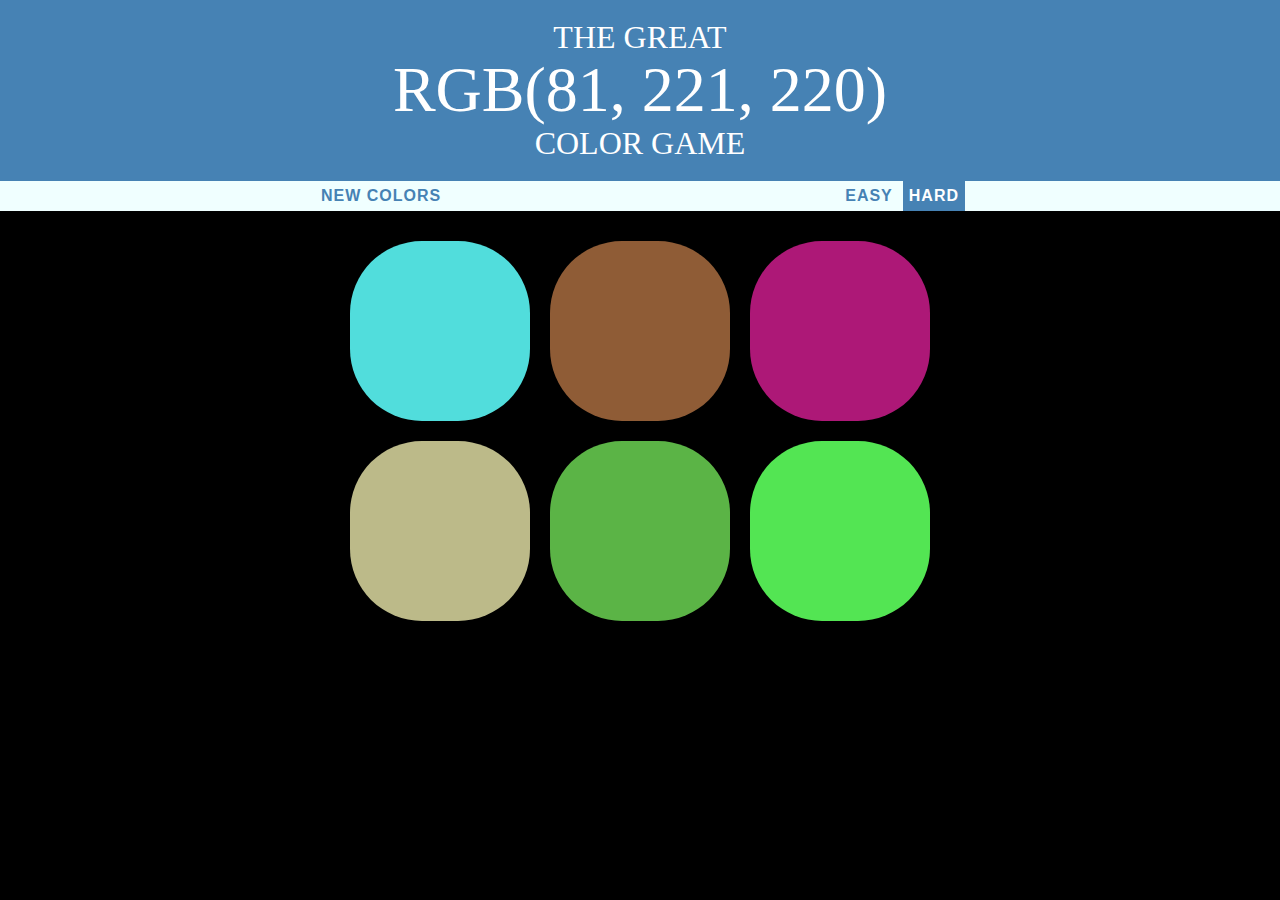
==== index.html @ 8e49135f "initial commit" ====
<!DOCTYPE html>
<html lang="en">

<head>
    <link rel="stylesheet" href="color.css">
    <title>COLOR GAME</title>
</head>

<body>
    <h1> The Great 
        <br>
        <span id="colorDisplay">RGB</span> 
        <br>
        Color Game </h1>
    
    <div id="stripe">
        <button id="reset">New Colors</button>
        <span id ="message"></span>
        <button class="mode">Easy</button>
        <button  class="mode selected">Hard</button>
    </div>
    
    <div id="container">
        <div class="square"></div>
        <div class="square"></div>
        <div class="square"></div>
        <div class="square"></div>
        <div class="square"></div>
        <div class="square"></div>
    </div>




<script src="colorr.js"></script>
</body>
 
</html>
---- color.css ----
body {
    background-color: #000000;
    margin: 0;
    font-family: "Montserrat", "Avenir";
}

h1 {
    text-align: center;
    line-height: 1.1;
    font-weight: normal;
    background-color: steelblue;
    color: white;
    margin: 0;
    text-transform: uppercase;
    padding: 20px 0;
}

.square {
    width: 30%;
    background-color: purple;
    padding-bottom: 30%;
    float: left;
    margin: 1.66%;
    border-radius: 40%;
    transition: background 1.4s;
    --webkit-transition: background 1.4s;
    --moz-transition: background 0.8s
}


#container {
    margin: 20px auto;
    max-width: 600px;
}

/* 
 span {
     color: azure;
 } */

#stripe {
    background-color: azure;
    height: 30px;
    text-align: center;
    color: black;
}

#message{
    display: inline-block;
    width: 30%;
}


#colorDisplay{
    font-size: 200%;
}

.selected {
    color: white;
    background: steelblue;
}



button{
  border: none; 
  background: none;
  text-transform: uppercase;
  height: 100%; 
  color: steelblue;
  font-weight: 700;
  letter-spacing: 1px;
  font-size: inherit;
  transition: all 0.4s;
  --webkit-transition: all 0.4s;
  --moz-transition: all 0.4s
  outline: none;
  
}

button:hover{
    color: white;
    background: steelblue;
}
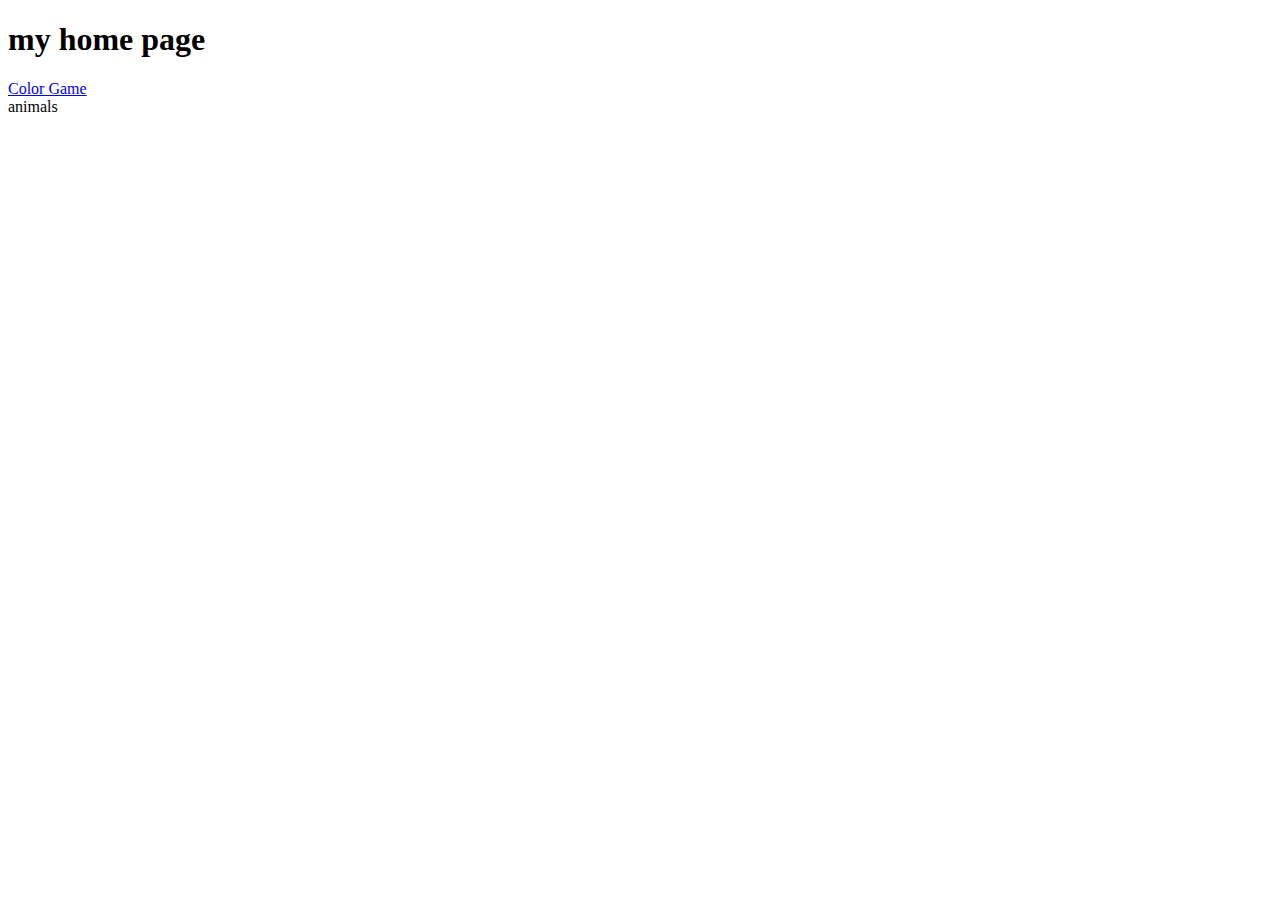
==== commit 95391cb8: "added new files animals and colorgame" ====
--- a/index.html
+++ b/index.html
@@ -1,38 +1,16 @@
 <!DOCTYPE html>
 <html lang="en">
-
 <head>
-    <link rel="stylesheet" href="color.css">
-    <title>COLOR GAME</title>
+    <meta charset="UTF-8">
+    <meta name="viewport" content="width=device-width, initial-scale=1.0">
+    <meta http-equiv="X-UA-Compatible" content="ie=edge">
+    <title>Document</title>
 </head>
-
 <body>
-    <h1> The Great 
-        <br>
-        <span id="colorDisplay">RGB</span> 
-        <br>
-        Color Game </h1>
-    
-    <div id="stripe">
-        <button id="reset">New Colors</button>
-        <span id ="message"></span>
-        <button class="mode">Easy</button>
-        <button  class="mode selected">Hard</button>
-    </div>
-    
-    <div id="container">
-        <div class="square"></div>
-        <div class="square"></div>
-        <div class="square"></div>
-        <div class="square"></div>
-        <div class="square"></div>
-        <div class="square"></div>
-    </div>
-
-
-
-
-<script src="colorr.js"></script>
+    <h1>my home page</h1>
+   <div>
+<a href="https://beckyochulo.github.io/">Color Game</a>
+    <li><a href=""></a>animals</li> 
+   </div> 
 </body>
- 
 </html>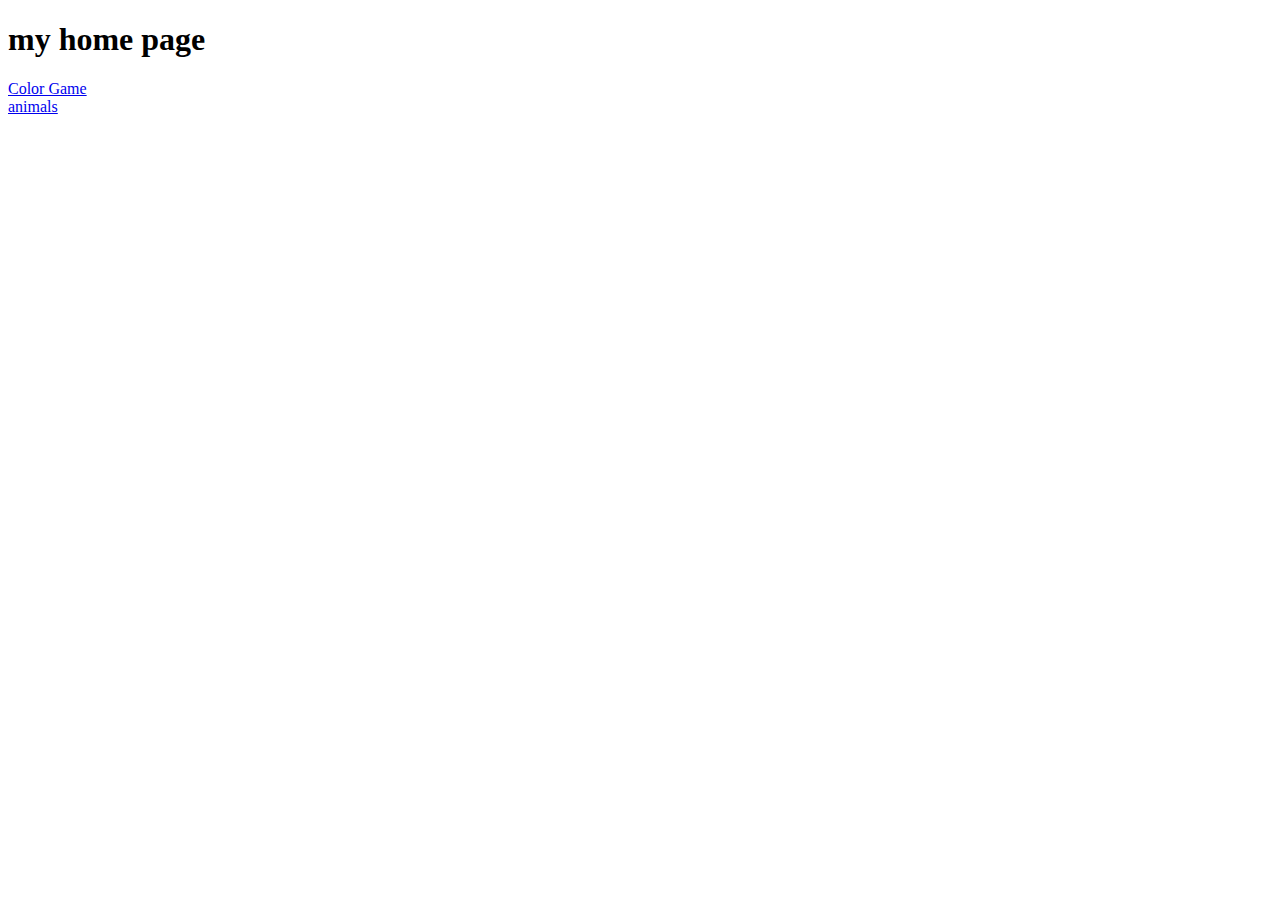
==== commit 16f339d7: "update" ====
--- a/index.html
+++ b/index.html
@@ -9,8 +9,8 @@
 <body>
     <h1>my home page</h1>
    <div>
-<a href="https://beckyochulo.github.io/">Color Game</a>
-    <li><a href=""></a>animals</li> 
+<a href="/color-game">Color Game</a>
+    <li><a href="/animals">animals</a></li> 
    </div> 
 </body>
 </html>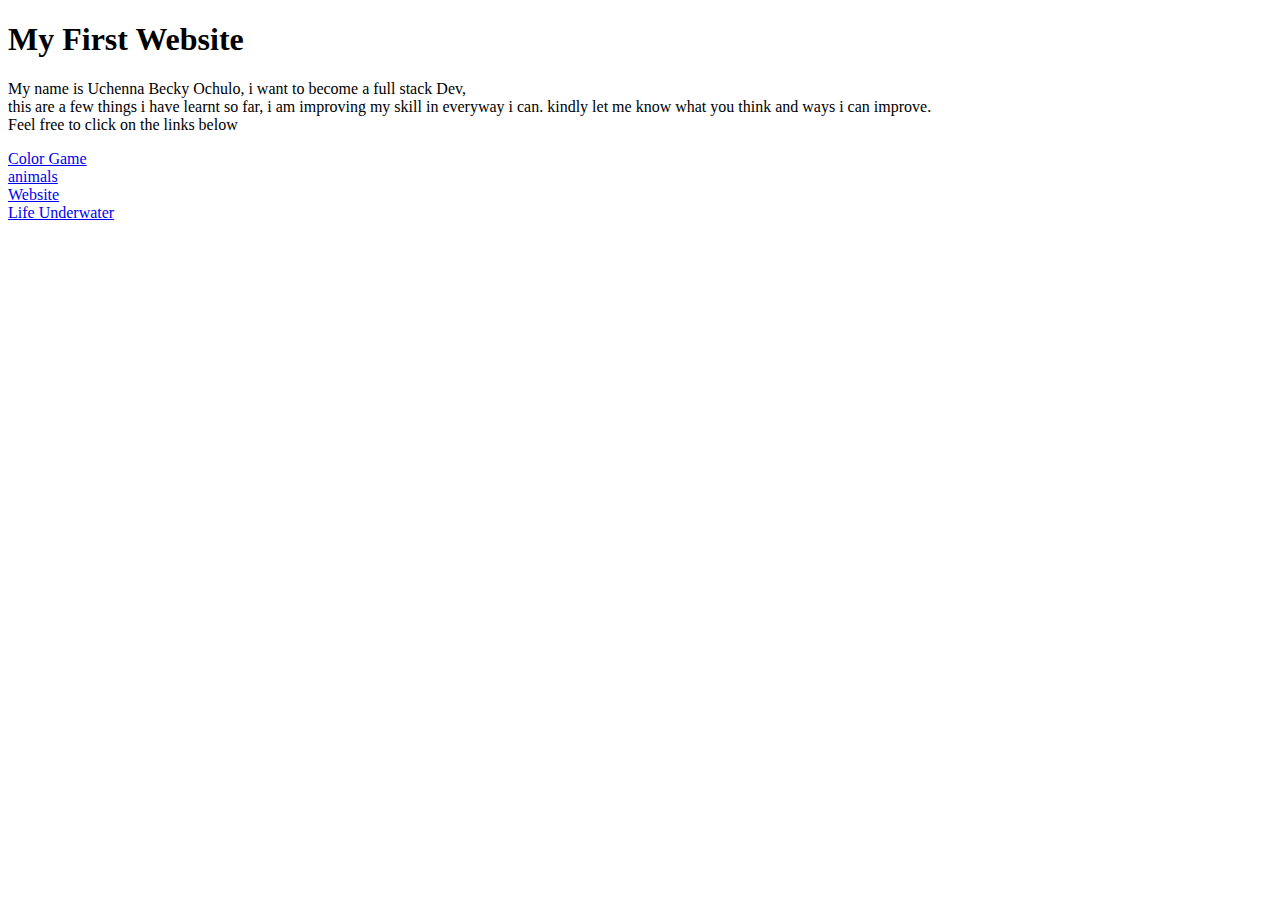
==== commit e814ee51: "update with note" ====
--- a/index.html
+++ b/index.html
@@ -4,13 +4,23 @@
     <meta charset="UTF-8">
     <meta name="viewport" content="width=device-width, initial-scale=1.0">
     <meta http-equiv="X-UA-Compatible" content="ie=edge">
-    <title>Document</title>
+    <title>My Website</title>
 </head>
 <body>
-    <h1>my home page</h1>
-   <div>
-<a href="/color-game">Color Game</a>
-    <li><a href="/animals">animals</a></li> 
+<h1>My First Website</h1>
+<div class="note">
+<p>My name is Uchenna Becky Ochulo, i want to become a full stack Dev, <br>
+    this are a few things i have learnt so far, i am improving my skill in everyway i can.  
+    kindly let me know what you think and ways i can improve.   <br>
+    Feel free to click on the links below
+</p>
+</div>
+
+   <div class="links">
+    <li><a href="/color-game">Color Game</a></li>
+    <li><a href="/animals">animals</a></li>
+    <li><a href="/website-layout">Website</a></li>
+    <li><a href="/life-water">Life Underwater</a></li> 
    </div> 
 </body>
 </html>